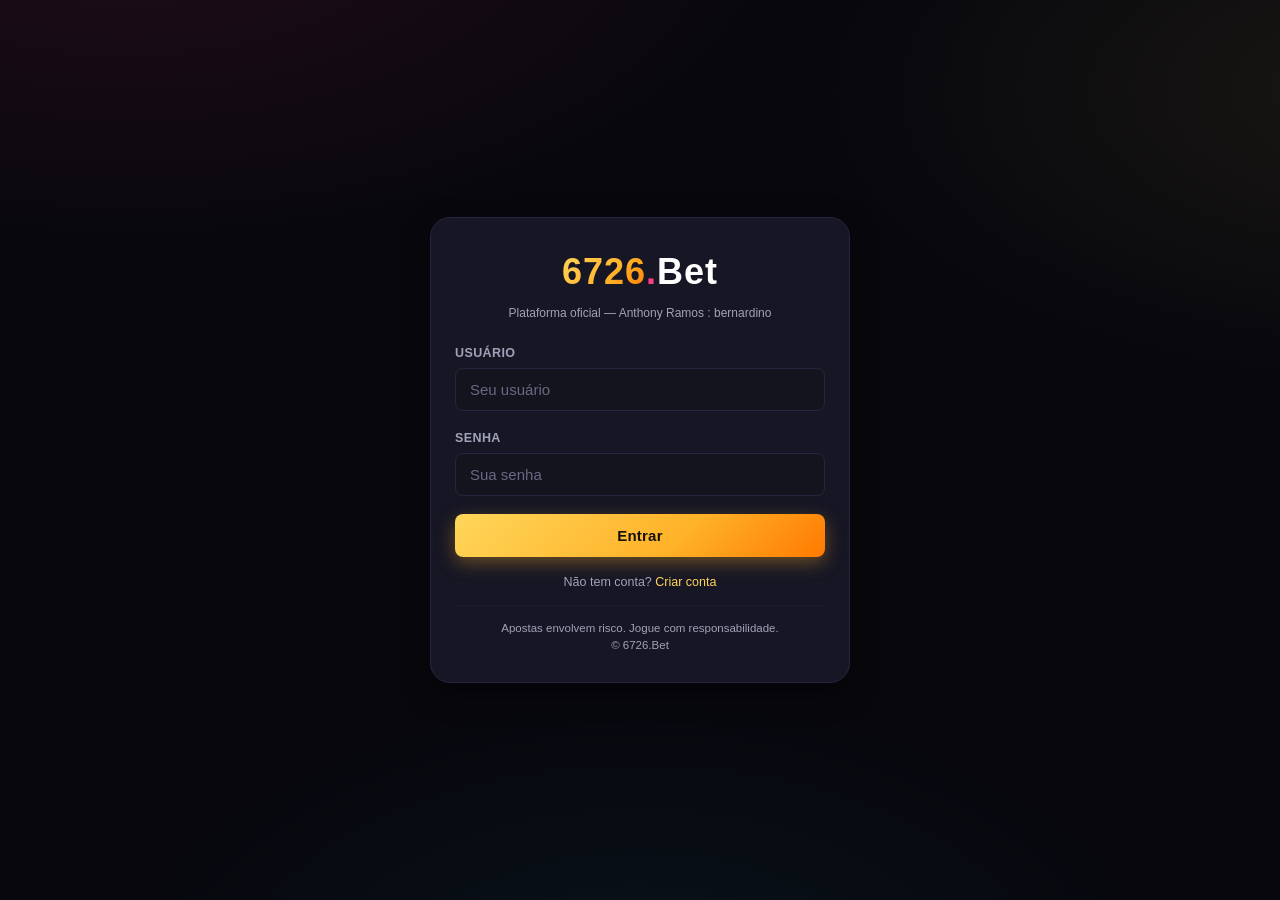
==== pages/admin.html @ ad2c4d1c "feat: initial 6726.Bet betting platform Complete HTML/CSS/JS casino-style betting platform with: - A" ====
<!DOCTYPE html>
<html lang="pt-BR">
<head>
  <meta charset="UTF-8" />
  <meta name="viewport" content="width=device-width, initial-scale=1.0" />
  <title>Painel Admin — 6726.Bet</title>
  <link rel="stylesheet" href="../css/styles.css" />
  <link rel="stylesheet" href="../css/responsive.css" />
  <link rel="stylesheet" href="../css/animations.css" />
</head>
<body class="no-nav">
  <div class="container section admin-wrap">
    <div class="row space mb-12">
      <div>
        <h2 style="margin:0">Painel Administrativo</h2>
        <div class="small muted">6726.Bet • Anthony Ramos : bernardino</div>
      </div>
      <button class="btn small secondary" id="logout">Sair</button>
    </div>

    <div class="tabs mb-16" id="tabs">
      <div class="tab active" data-tab="kpis">📊 Economia</div>
      <div class="tab" data-tab="users">👥 Usuários</div>
      <div class="tab" data-tab="chats">💬 Chats</div>
      <div class="tab" data-tab="txs">💸 Transações</div>
      <div class="tab" data-tab="cfg">⚙️ Config</div>
    </div>

    <section id="tab-kpis">
      <div class="admin-grid-kpi" id="kpis"></div>
      <div class="card mt-16">
        <div class="card-title">Top ganhadores</div>
        <div id="top-winners"></div>
      </div>
    </section>

    <section id="tab-users" class="hidden">
      <div class="card">
        <div class="row space mb-12">
          <input type="search" id="q-user" placeholder="Filtrar usuários..." style="max-width:280px" />
          <button class="btn small primary" id="new-user">+ Novo usuário</button>
        </div>
        <div id="users-table"></div>
      </div>
    </section>

    <section id="tab-chats" class="hidden">
      <div class="grid" style="grid-template-columns: 1fr 2fr; gap:12px" id="chats-layout">
        <div class="card" style="max-height:70vh; overflow:auto">
          <div class="card-title">Conversas</div>
          <div id="chats-list"></div>
        </div>
        <div class="card" id="chat-panel">
          <div class="muted small center">Selecione uma conversa.</div>
        </div>
      </div>
    </section>

    <section id="tab-txs" class="hidden">
      <div class="card">
        <div class="card-title">Últimas transações</div>
        <div id="tx-table"></div>
      </div>
    </section>

    <section id="tab-cfg" class="hidden">
      <div class="card">
        <div class="card-title">Configurações da plataforma</div>
        <div id="cfg-list"></div>
      </div>
      <div class="card mt-12">
        <div class="card-title">Zona de perigo</div>
        <div class="small muted mb-12">Ações irreversíveis.</div>
        <div class="grid grid-2" style="gap:8px">
          <button class="btn danger" id="reset-all">Apagar tudo</button>
          <button class="btn secondary" id="export-all">Exportar JSON</button>
        </div>
      </div>
    </section>
  </div>

  <script src="../js/utils.js"></script>
  <script src="../js/database.js"></script>
  <script src="../js/auth.js"></script>
  <script src="../js/main.js"></script>
  <script src="../js/admin.js"></script>
  <script src="../js/chat.js"></script>
  <script>
    (function () {
      App.boot({ requireAdmin: true, nav: false, showBalance: false, showLogout: false });
      if (!Auth.isAdmin()) return;

      // Tabs
      function showTab(key) {
        ["kpis", "users", "chats", "txs", "cfg"].forEach(function (k) {
          document.getElementById("tab-" + k).classList.toggle("hidden", k !== key);
        });
        document.querySelectorAll("#tabs .tab").forEach(function (t) {
          t.classList.toggle("active", t.getAttribute("data-tab") === key);
        });
        if (key === "kpis") renderKpis();
        if (key === "users") renderUsers();
        if (key === "chats") renderChats();
        if (key === "txs") Admin.renderTransactions(document.getElementById("tx-table"), 200);
        if (key === "cfg") Admin.renderConfig(document.getElementById("cfg-list"));
      }
      document.querySelectorAll("#tabs .tab").forEach(function (t) {
        t.addEventListener("click", function () { showTab(t.getAttribute("data-tab")); });
      });

      function renderKpis() {
        Admin.renderKpis(document.getElementById("kpis"));
        App.renderLeaderboard(document.getElementById("top-winners"), 10);
      }
      function renderUsers() {
        var q = document.getElementById("q-user").value.trim();
        Admin.renderUsers(document.getElementById("users-table"), q);
      }

      var currentCleanup = null;
      function renderChats() {
        var list = document.getElementById("chats-list");
        Chat.renderList(list, null, "admin", function (threadId) {
          if (currentCleanup) currentCleanup();
          var panel = document.getElementById("chat-panel");
          panel.innerHTML = "";
          currentCleanup = Chat.renderThread(panel, threadId, "admin");
        });
      }

      document.getElementById("logout").addEventListener("click", function () {
        Auth.logout(); location.replace("login.html");
      });
      document.getElementById("q-user").addEventListener("input", U.debounce(renderUsers, 150));
      document.getElementById("new-user").addEventListener("click", async function () {
        var un = await U.prompt("Nome de usuário:", { title: "Novo usuário" });
        if (!un) return;
        var pw = await U.prompt("Senha inicial (mín 4):");
        if (!pw) return;
        var r = await Auth.register({ nickname: un, username: un, password: pw, confirm: pw });
        if (!r.ok) U.toast(r.error, "error");
        else { U.toast("Usuário criado.", "success"); Auth.logout(); DB.setSession({ username: DB.getConfig().admin_username, role: "admin" }); renderUsers(); }
      });
      document.getElementById("reset-all").addEventListener("click", async function () {
        var ok = await U.confirm("Apagar TODOS os dados (usuários, transações, chats)? Isto não pode ser desfeito.");
        if (!ok) return;
        DB.resetAll();
        Auth.logout();
        location.replace("login.html");
      });
      document.getElementById("export-all").addEventListener("click", function () {
        var data = DB.exportAll();
        var blob = new Blob([JSON.stringify(data, null, 2)], { type: "application/json" });
        var a = document.createElement("a");
        a.href = URL.createObjectURL(blob);
        a.download = "6726bet-export-" + Date.now() + ".json";
        a.click();
      });

      showTab("kpis");
    })();
  </script>
</body>
</html>
---- css/styles.css ----
/* =========================================================
   6726.Bet — styles.css
   Tema cassino dark com acentos dourado/magenta/cyan
   ========================================================= */

:root {
  --bg-0: #07070d;
  --bg-1: #0d0d17;
  --bg-2: #14141f;
  --bg-3: #1c1c2c;
  --bg-card: #161624;
  --bg-card-2: #1f1f33;
  --border: #262640;
  --border-soft: #1d1d2e;
  --text: #f1f2fa;
  --text-dim: #a0a3b8;
  --text-muted: #676a82;
  --gold: #ffd65a;
  --gold-2: #ffb228;
  --magenta: #ff3d85;
  --magenta-2: #c12169;
  --cyan: #22d3ee;
  --green: #22c55e;
  --green-2: #16a34a;
  --red: #ef4444;
  --red-2: #b91c1c;
  --purple: #9333ea;
  --radius: 14px;
  --radius-sm: 8px;
  --radius-lg: 20px;
  --shadow-glow: 0 0 24px rgba(255, 214, 90, 0.18);
  --shadow-card: 0 10px 30px rgba(0, 0, 0, 0.45);
  --gradient-gold: linear-gradient(135deg, #ffd65a 0%, #ffb228 60%, #ff7a00 100%);
  --gradient-magenta: linear-gradient(135deg, #ff3d85 0%, #c12169 100%);
  --gradient-cyan: linear-gradient(135deg, #22d3ee 0%, #3b82f6 100%);
  --gradient-dark: linear-gradient(180deg, #0d0d17 0%, #07070d 100%);
  --header-h: 64px;
  --nav-h: 68px;
}

* { box-sizing: border-box; margin: 0; padding: 0; }
*::selection { background: var(--gold); color: #111; }

html, body {
  min-height: 100%;
  background: var(--bg-0);
  color: var(--text);
  font-family: -apple-system, BlinkMacSystemFont, "Segoe UI", Roboto, Oxygen, Ubuntu, Cantarell, "Helvetica Neue", sans-serif;
  font-size: 15px;
  line-height: 1.45;
  -webkit-font-smoothing: antialiased;
  overflow-x: hidden;
}

body {
  background:
    radial-gradient(1200px 600px at 10% -10%, rgba(255, 61, 133, 0.10), transparent 60%),
    radial-gradient(1000px 500px at 110% 10%, rgba(255, 214, 90, 0.08), transparent 60%),
    radial-gradient(900px 500px at 50% 110%, rgba(34, 211, 238, 0.06), transparent 60%),
    var(--bg-0);
  padding-top: var(--header-h);
  padding-bottom: var(--nav-h);
  min-height: 100vh;
}

body.no-nav { padding-bottom: 0; }
body.no-header { padding-top: 0; }

a { color: var(--gold); text-decoration: none; }
a:hover { color: var(--gold-2); }
button { font-family: inherit; cursor: pointer; border: none; background: none; color: inherit; }
input, textarea, select {
  font-family: inherit;
  font-size: 15px;
  background: var(--bg-2);
  border: 1px solid var(--border);
  color: var(--text);
  border-radius: var(--radius-sm);
  padding: 12px 14px;
  width: 100%;
  outline: none;
  transition: border-color .15s, box-shadow .15s;
}
input:focus, textarea:focus, select:focus {
  border-color: var(--gold);
  box-shadow: 0 0 0 3px rgba(255, 214, 90, 0.15);
}
input::placeholder { color: var(--text-muted); }

img { max-width: 100%; display: block; }

/* =============== Layout =============== */
.container {
  max-width: 560px;
  margin: 0 auto;
  padding: 0 16px;
}
.section {
  padding: 16px 0;
}
.stack > * + * { margin-top: 12px; }
.row { display: flex; align-items: center; gap: 10px; }
.row.space { justify-content: space-between; }
.row.wrap { flex-wrap: wrap; }
.grid { display: grid; gap: 12px; }
.grid-2 { grid-template-columns: repeat(2, 1fr); }
.grid-3 { grid-template-columns: repeat(3, 1fr); }
.grid-4 { grid-template-columns: repeat(4, 1fr); }
.hidden { display: none !important; }
.center { text-align: center; }
.mt-8 { margin-top: 8px; } .mt-12 { margin-top: 12px; } .mt-16 { margin-top: 16px; } .mt-24 { margin-top: 24px; }
.mb-8 { margin-bottom: 8px; } .mb-12 { margin-bottom: 12px; } .mb-16 { margin-bottom: 16px; } .mb-24 { margin-bottom: 24px; }
.muted { color: var(--text-dim); }
.small { font-size: 12.5px; }
.tiny { font-size: 11.5px; }
.bold { font-weight: 700; }
.gold { color: var(--gold); }
.red { color: var(--red); }
.green { color: var(--green); }
.cyan { color: var(--cyan); }
.magenta { color: var(--magenta); }

/* =============== Header =============== */
.app-header {
  position: fixed;
  top: 0; left: 0; right: 0;
  height: var(--header-h);
  background: linear-gradient(180deg, rgba(13,13,23,0.96), rgba(13,13,23,0.82));
  backdrop-filter: blur(10px);
  -webkit-backdrop-filter: blur(10px);
  border-bottom: 1px solid var(--border-soft);
  z-index: 50;
  display: flex;
  align-items: center;
  padding: 0 12px;
}
.app-header .header-inner {
  width: 100%;
  max-width: 560px;
  margin: 0 auto;
  display: flex;
  align-items: center;
  justify-content: space-between;
  gap: 8px;
}
.brand {
  display: flex; flex-direction: column; line-height: 1;
  cursor: pointer;
}
.brand-name {
  font-weight: 900;
  font-size: 18px;
  letter-spacing: .5px;
  background: var(--gradient-gold);
  -webkit-background-clip: text;
  background-clip: text;
  color: transparent;
}
.brand-sub {
  font-size: 9.5px;
  color: var(--text-muted);
  margin-top: 3px;
  max-width: 200px;
  white-space: nowrap;
  overflow: hidden;
  text-overflow: ellipsis;
}
.header-balance {
  display: flex; align-items: center; gap: 8px;
  background: var(--bg-2);
  border: 1px solid var(--border);
  padding: 6px 10px 6px 12px;
  border-radius: 999px;
  min-width: 0;
}
.header-balance .bal-label { font-size: 10px; color: var(--text-muted); text-transform: uppercase; letter-spacing: .5px; }
.header-balance .bal-value { font-weight: 800; color: var(--gold); font-size: 14px; }
.header-balance .bal-add {
  background: var(--gradient-gold);
  color: #111;
  border-radius: 999px;
  width: 24px; height: 24px;
  display: flex; align-items: center; justify-content: center;
  font-weight: 900;
  box-shadow: 0 2px 8px rgba(255,178,40,0.5);
}

/* =============== Bottom Nav =============== */
.bottom-nav {
  position: fixed;
  bottom: 0; left: 0; right: 0;
  height: var(--nav-h);
  background: linear-gradient(0deg, rgba(13,13,23,0.98), rgba(13,13,23,0.9));
  backdrop-filter: blur(10px);
  border-top: 1px solid var(--border-soft);
  z-index: 50;
  display: flex;
}
.bottom-nav .nav-inner {
  width: 100%; max-width: 560px; margin: 0 auto;
  display: grid; grid-template-columns: repeat(4, 1fr);
}
.nav-item {
  display: flex; flex-direction: column; align-items: center; justify-content: center;
  color: var(--text-muted);
  font-size: 11px;
  gap: 3px;
  transition: color .2s;
}
.nav-item.active { color: var(--gold); }
.nav-item .ico { font-size: 22px; line-height: 1; }
.nav-item:hover { color: var(--text); }

/* =============== Cards =============== */
.card {
  background: var(--bg-card);
  border: 1px solid var(--border-soft);
  border-radius: var(--radius);
  padding: 16px;
  box-shadow: var(--shadow-card);
}
.card.glow { box-shadow: var(--shadow-card), var(--shadow-glow); }
.card-title {
  font-weight: 800; font-size: 16px; margin-bottom: 12px;
  display: flex; align-items: center; justify-content: space-between;
}
.card-title small { font-weight: 500; color: var(--text-dim); font-size: 12px; }

.panel-hero {
  background:
    radial-gradient(300px 200px at 10% 20%, rgba(255,61,133,.22), transparent 60%),
    radial-gradient(360px 220px at 110% 20%, rgba(255,214,90,.22), transparent 60%),
    linear-gradient(135deg, #1b1333, #0d0d17);
  border: 1px solid #2a1f4a;
  border-radius: var(--radius-lg);
  padding: 18px;
  position: relative;
  overflow: hidden;
}
.panel-hero::after {
  content: "";
  position: absolute; inset: 0;
  background: url("data:image/svg+xml,%3Csvg xmlns='http://www.w3.org/2000/svg' width='100' height='100'%3E%3Cg fill='%23ffd65a' fill-opacity='.04'%3E%3Ccircle cx='10' cy='10' r='1'/%3E%3Ccircle cx='50' cy='50' r='1'/%3E%3Ccircle cx='90' cy='30' r='1'/%3E%3Ccircle cx='30' cy='80' r='1'/%3E%3C/g%3E%3C/svg%3E");
  pointer-events: none;
}

/* =============== Buttons =============== */
.btn {
  display: inline-flex; align-items: center; justify-content: center;
  gap: 8px;
  padding: 12px 16px;
  border-radius: var(--radius-sm);
  font-weight: 700;
  font-size: 14.5px;
  letter-spacing: .2px;
  transition: transform .08s, box-shadow .15s, filter .15s;
  user-select: none;
  line-height: 1;
}
.btn:active { transform: translateY(1px) scale(.99); }
.btn.full { width: 100%; }
.btn.large { padding: 14px 20px; font-size: 15px; }
.btn.small { padding: 8px 12px; font-size: 12.5px; }
.btn.primary {
  background: var(--gradient-gold);
  color: #15110a;
  box-shadow: 0 6px 18px rgba(255,178,40,.35);
}
.btn.primary:hover { filter: brightness(1.05); }
.btn.secondary {
  background: var(--bg-3);
  color: var(--text);
  border: 1px solid var(--border);
}
.btn.secondary:hover { background: #242438; }
.btn.magenta {
  background: var(--gradient-magenta);
  color: #fff;
  box-shadow: 0 6px 18px rgba(255,61,133,.3);
}
.btn.cyan {
  background: var(--gradient-cyan);
  color: #051520;
  box-shadow: 0 6px 18px rgba(34,211,238,.3);
}
.btn.danger {
  background: linear-gradient(135deg, var(--red), var(--red-2));
  color: #fff;
}
.btn.ghost {
  background: transparent;
  border: 1px solid var(--border);
  color: var(--text);
}
.btn[disabled] { opacity: .5; cursor: not-allowed; filter: grayscale(.3); }

.tabs {
  display: flex; gap: 6px; background: var(--bg-2);
  padding: 4px; border-radius: var(--radius-sm);
  border: 1px solid var(--border-soft);
}
.tab {
  flex: 1; text-align: center; padding: 10px 8px;
  border-radius: var(--radius-sm);
  font-weight: 600; color: var(--text-dim);
  font-size: 13px; cursor: pointer;
}
.tab.active { background: var(--bg-card-2); color: var(--gold); box-shadow: 0 2px 8px rgba(0,0,0,.25); }

/* =============== Form =============== */
.field { display: flex; flex-direction: column; gap: 6px; }
.field label { font-size: 12.5px; color: var(--text-dim); font-weight: 600; text-transform: uppercase; letter-spacing: .4px; }
.field .help { font-size: 11.5px; color: var(--text-muted); }
.field.error input, .field.error textarea { border-color: var(--red); box-shadow: 0 0 0 3px rgba(239,68,68,.15); }
.field.error .help { color: var(--red); }

.badge {
  display: inline-flex; align-items: center; gap: 4px;
  padding: 2px 8px; font-size: 10.5px;
  border-radius: 999px;
  background: var(--bg-3);
  color: var(--text-dim);
  font-weight: 700; letter-spacing: .4px;
  border: 1px solid var(--border);
  text-transform: uppercase;
}
.badge.gold { background: rgba(255,214,90,.15); color: var(--gold); border-color: rgba(255,214,90,.35); }
.badge.magenta { background: rgba(255,61,133,.15); color: var(--magenta); border-color: rgba(255,61,133,.35); }
.badge.cyan { background: rgba(34,211,238,.15); color: var(--cyan); border-color: rgba(34,211,238,.35); }
.badge.green { background: rgba(34,197,94,.15); color: var(--green); border-color: rgba(34,197,94,.35); }
.badge.red { background: rgba(239,68,68,.15); color: var(--red); border-color: rgba(239,68,68,.35); }

/* =============== Auth pages =============== */
.auth-wrap {
  min-height: 100vh;
  display: flex; flex-direction: column; justify-content: center; align-items: center;
  padding: 24px 16px;
}
.auth-card {
  width: 100%; max-width: 420px;
  background: var(--bg-card);
  border: 1px solid var(--border);
  border-radius: var(--radius-lg);
  padding: 28px 24px;
  box-shadow: var(--shadow-card);
}
.auth-logo {
  text-align: center;
  font-size: 36px; font-weight: 900;
  letter-spacing: 1px;
  margin-bottom: 6px;
}
.auth-logo .a-main {
  background: var(--gradient-gold);
  -webkit-background-clip: text; background-clip: text; color: transparent;
}
.auth-logo .a-dot { color: var(--magenta); }
.auth-logo .a-bet { color: #fff; }
.auth-sub { text-align: center; color: var(--text-dim); font-size: 12px; margin-bottom: 22px; }

/* =============== Splash =============== */
.splash-body { background: var(--bg-0); }
.splash {
  min-height: 100vh;
  display: flex; flex-direction: column; align-items: center; justify-content: center;
  padding: 24px;
}
.splash-logo {
  font-size: 52px; font-weight: 900; letter-spacing: 1px;
}
.splash-logo-main {
  background: var(--gradient-gold);
  -webkit-background-clip: text; background-clip: text; color: transparent;
}
.splash-logo-dot { color: var(--magenta); }
.splash-logo-bet { color: #fff; }
.splash-subtitle {
  margin-top: 8px;
  color: var(--text-dim);
  text-align: center;
  font-size: 12.5px;
  max-width: 320px;
}
.splash-loader {
  margin-top: 28px;
  width: 160px; height: 4px; border-radius: 4px;
  background: var(--bg-2);
  overflow: hidden;
}
.splash-loader-bar {
  width: 30%; height: 100%;
  background: var(--gradient-gold);
  animation: splashSlide 1.2s ease-in-out infinite;
}

/* =============== Dashboard =============== */
.hero-balance {
  display: flex; flex-direction: column; gap: 6px;
  padding: 20px 18px;
  border-radius: var(--radius-lg);
  background:
    radial-gradient(400px 200px at 100% 0%, rgba(255,214,90,.18), transparent 60%),
    linear-gradient(135deg, #1a1230, #0d0d17);
  border: 1px solid #2a1f4a;
  position: relative; overflow: hidden;
}
.hero-balance .hb-label { font-size: 12px; color: var(--text-dim); text-transform: uppercase; letter-spacing: .6px; }
.hero-balance .hb-value { font-size: 34px; font-weight: 900; color: var(--gold); letter-spacing: .5px; }
.hero-balance .hb-actions { display: grid; grid-template-columns: 1fr 1fr; gap: 10px; margin-top: 12px; }

.section-title {
  display: flex; align-items: baseline; justify-content: space-between;
  margin: 8px 2px 10px;
}
.section-title h3 { font-size: 15px; font-weight: 800; letter-spacing: .3px; }
.section-title a { font-size: 12px; color: var(--text-dim); }

.brand-card {
  position: relative;
  aspect-ratio: 1/1;
  border-radius: var(--radius);
  overflow: hidden;
  border: 1px solid var(--border-soft);
  cursor: pointer;
  transition: transform .15s, box-shadow .2s;
}
.brand-card:hover { transform: translateY(-3px); box-shadow: 0 12px 28px rgba(0,0,0,.5); }
.brand-card .brand-bg {
  position: absolute; inset: 0;
  display: flex; align-items: center; justify-content: center;
  font-size: 64px;
  filter: drop-shadow(0 4px 16px rgba(0,0,0,.5));
}
.brand-card .brand-label {
  position: absolute; left: 0; right: 0; bottom: 0;
  padding: 8px 10px 10px;
  background: linear-gradient(0deg, rgba(0,0,0,.85), transparent);
  font-weight: 800;
  display: flex; align-items: center; justify-content: space-between;
}
.brand-card .brand-label small { font-weight: 500; color: var(--text-dim); font-size: 11px; }

.game-card {
  background: var(--bg-card);
  border: 1px solid var(--border-soft);
  border-radius: var(--radius);
  overflow: hidden;
  cursor: pointer;
  transition: transform .12s, box-shadow .2s;
  position: relative;
}
.game-card:hover { transform: translateY(-2px); box-shadow: 0 10px 22px rgba(0,0,0,.45); }
.game-card .gc-art {
  aspect-ratio: 1/1;
  display: flex; align-items: center; justify-content: center;
  font-size: 46px;
  background: linear-gradient(135deg, rgba(255,214,90,.08), rgba(255,61,133,.08));
  border-bottom: 1px solid var(--border-soft);
}
.game-card .gc-name { padding: 8px 10px 10px; }
.game-card .gc-name .n { font-weight: 700; font-size: 12.5px; white-space: nowrap; overflow: hidden; text-overflow: ellipsis; }
.game-card .gc-name .t { font-size: 10.5px; color: var(--text-dim); }
.game-card .gc-ribbon {
  position: absolute; top: 8px; left: 8px;
  padding: 2px 6px; border-radius: 4px;
  font-size: 9px; font-weight: 800;
  background: var(--gradient-magenta);
  color: #fff;
  text-transform: uppercase; letter-spacing: .4px;
}

/* =============== Slot Game UI =============== */
.slot-wrap {
  background:
    radial-gradient(500px 260px at 50% -20%, rgba(255,61,133,.18), transparent 60%),
    linear-gradient(180deg, #151125, #0d0d17);
  border-radius: var(--radius-lg);
  border: 1px solid #322250;
  padding: 14px;
}
.slot-title { text-align: center; margin-bottom: 10px; }
.slot-title h2 { font-size: 18px; font-weight: 900; letter-spacing: .5px; }
.slot-title small { color: var(--text-dim); font-size: 11.5px; }

.slot-machine {
  margin: 10px auto 14px;
  padding: 14px;
  background: linear-gradient(180deg, #2a1e4b, #170e2b);
  border-radius: 16px;
  border: 2px solid #4a2f87;
  box-shadow: inset 0 0 30px rgba(255,61,133,.12);
  position: relative;
  max-width: 420px;
}
.reels {
  display: grid; grid-template-columns: repeat(3, 1fr); gap: 8px;
  background: #0b0815; border-radius: 12px; padding: 8px;
}
.reel {
  background: #100a20;
  border: 1px solid #33215a;
  border-radius: 10px;
  overflow: hidden;
  height: 240px;
  position: relative;
}
.reel-track {
  display: flex; flex-direction: column;
  will-change: transform;
}
.reel-cell {
  flex: 0 0 80px;
  height: 80px;
  display: flex; align-items: center; justify-content: center;
  font-size: 44px;
  border-bottom: 1px dashed rgba(255,255,255,.04);
}
.reel.spinning .reel-track { animation: reelSpin .6s linear infinite; }
.reel-payline {
  position: absolute; left: 0; right: 0;
  top: 50%; transform: translateY(-50%);
  height: 80px;
  background: linear-gradient(90deg, rgba(255,214,90,0.0), rgba(255,214,90,0.14), rgba(255,214,90,0.0));
  pointer-events: none;
}
.slot-hud {
  display: grid; grid-template-columns: 1fr 1fr; gap: 8px;
  margin-top: 10px;
}
.hud-cell {
  background: #0b0815;
  border: 1px solid #2a1e4b;
  border-radius: 8px;
  padding: 8px 10px;
  display: flex; flex-direction: column; align-items: center; gap: 2px;
}
.hud-cell .hc-label { font-size: 10px; color: var(--text-muted); text-transform: uppercase; letter-spacing: .6px; }
.hud-cell .hc-value { font-size: 18px; font-weight: 800; color: var(--gold); }

.bet-controls {
  display: grid; grid-template-columns: auto 1fr auto; gap: 8px;
  align-items: center; margin-top: 12px;
}
.bet-step { width: 44px; height: 44px; border-radius: 12px; background: var(--bg-3); border: 1px solid var(--border); font-size: 22px; font-weight: 900; }
.bet-step:hover { background: #2b2b44; }
.bet-amount {
  text-align: center; background: #0b0815;
  border: 1px solid #2a1e4b; border-radius: 12px; padding: 10px;
  font-weight: 800; color: var(--gold); font-size: 18px;
}
.spin-btn {
  width: 100%;
  margin-top: 12px;
  padding: 16px;
  font-size: 16px; font-weight: 900;
  background: var(--gradient-magenta);
  color: #fff;
  border-radius: 14px;
  letter-spacing: .8px;
  box-shadow: 0 8px 24px rgba(255,61,133,.35);
}
.spin-btn[disabled] { background: #2a2a40; color: var(--text-muted); box-shadow: none; }

.win-banner {
  margin-top: 12px;
  padding: 12px; border-radius: 12px;
  text-align: center;
  background: linear-gradient(135deg, rgba(34,197,94,.15), rgba(34,211,238,.15));
  border: 1px solid rgba(34,197,94,.35);
  font-weight: 800;
  color: var(--green);
}
.win-banner.loss {
  background: linear-gradient(135deg, rgba(239,68,68,.10), rgba(100,100,100,.05));
  border-color: rgba(239,68,68,.25);
  color: var(--red);
}

/* =============== Chat =============== */
.chat-wrap {
  display: flex; flex-direction: column;
  min-height: calc(100vh - var(--header-h) - var(--nav-h));
}
.chat-header {
  padding: 10px 12px;
  background: var(--bg-2);
  border-bottom: 1px solid var(--border-soft);
  display: flex; align-items: center; justify-content: space-between;
}
.chat-body {
  flex: 1;
  padding: 12px;
  display: flex; flex-direction: column; gap: 8px;
  overflow-y: auto;
  min-height: 300px;
  max-height: calc(100vh - var(--header-h) - var(--nav-h) - 180px);
}
.msg {
  max-width: 78%;
  padding: 8px 12px;
  border-radius: 14px;
  font-size: 14px;
  word-break: break-word;
}
.msg.me { align-self: flex-end; background: var(--gradient-gold); color: #201503; border-bottom-right-radius: 4px; }
.msg.them { align-self: flex-start; background: var(--bg-3); color: var(--text); border: 1px solid var(--border); border-bottom-left-radius: 4px; }
.msg .ts { display: block; font-size: 9.5px; opacity: .75; margin-top: 3px; }
.chat-input {
  display: grid; grid-template-columns: 1fr auto; gap: 8px;
  padding: 10px; border-top: 1px solid var(--border-soft);
  background: var(--bg-1);
}
.chat-input input { padding: 12px; }
.chat-input button { padding: 0 18px; border-radius: 10px; }

.chat-list-item {
  display: flex; align-items: center; gap: 10px;
  padding: 12px;
  background: var(--bg-card);
  border: 1px solid var(--border-soft);
  border-radius: var(--radius);
  cursor: pointer;
  margin-bottom: 8px;
}
.chat-list-item:hover { background: #1b1b2c; }
.chat-list-item .ava {
  width: 40px; height: 40px; border-radius: 12px;
  background: var(--gradient-magenta);
  display: flex; align-items: center; justify-content: center;
  font-weight: 900; color: #fff;
}
.chat-list-item .meta { flex: 1; min-width: 0; }
.chat-list-item .meta .t { font-weight: 700; font-size: 14px; }
.chat-list-item .meta .p { font-size: 12px; color: var(--text-dim); white-space: nowrap; overflow: hidden; text-overflow: ellipsis; }
.chat-list-item .unread {
  background: var(--red); color: #fff; font-size: 10px; font-weight: 800;
  border-radius: 999px; padding: 2px 7px;
}

/* =============== Table =============== */
.tx-list { display: flex; flex-direction: column; gap: 8px; }
.tx-item {
  display: flex; align-items: center; gap: 10px;
  padding: 10px 12px;
  background: var(--bg-card);
  border: 1px solid var(--border-soft);
  border-radius: 10px;
}
.tx-item .icon {
  width: 36px; height: 36px; border-radius: 10px;
  display: flex; align-items: center; justify-content: center;
  font-size: 18px;
}
.tx-item.deposit .icon { background: rgba(34,197,94,.15); color: var(--green); }
.tx-item.withdraw .icon { background: rgba(239,68,68,.15); color: var(--red); }
.tx-item.bet .icon { background: rgba(34,211,238,.15); color: var(--cyan); }
.tx-item.win .icon { background: rgba(255,214,90,.15); color: var(--gold); }
.tx-item.bonus .icon { background: rgba(147,51,234,.18); color: var(--purple); }
.tx-item .body { flex: 1; min-width: 0; }
.tx-item .body .t { font-weight: 700; font-size: 14px; }
.tx-item .body .s { font-size: 11.5px; color: var(--text-muted); }
.tx-item .amt { font-weight: 800; font-size: 14px; }
.tx-item.deposit .amt, .tx-item.win .amt, .tx-item.bonus .amt { color: var(--green); }
.tx-item.withdraw .amt, .tx-item.bet .amt { color: var(--red); }

/* =============== VIP =============== */
.vip-hero {
  padding: 20px;
  border-radius: var(--radius-lg);
  background:
    radial-gradient(400px 200px at 100% 0%, rgba(255,61,133,.25), transparent 60%),
    linear-gradient(135deg, #28163b, #0d0d17);
  border: 1px solid #4a2f87;
  position: relative; overflow: hidden;
}
.vip-hero .v-level { font-size: 12px; color: var(--magenta); letter-spacing: .6px; text-transform: uppercase; font-weight: 800; }
.vip-hero .v-name { font-size: 24px; font-weight: 900; margin-top: 4px; }
.vip-hero .v-progress { margin-top: 16px; background: rgba(0,0,0,.4); border-radius: 999px; height: 10px; overflow: hidden; }
.vip-hero .v-bar { height: 100%; background: var(--gradient-magenta); }
.vip-hero .v-stats { display: flex; justify-content: space-between; margin-top: 6px; font-size: 11.5px; color: var(--text-dim); }

.vip-levels { display: grid; grid-template-columns: repeat(2, 1fr); gap: 10px; }
.vip-level {
  padding: 12px;
  background: var(--bg-card);
  border: 1px solid var(--border-soft);
  border-radius: var(--radius);
  text-align: center;
}
.vip-level.current { border-color: var(--magenta); box-shadow: 0 0 16px rgba(255,61,133,.25); }
.vip-level .ll { font-weight: 900; font-size: 18px; }
.vip-level .ln { font-size: 12px; color: var(--text-dim); margin-top: 2px; }
.vip-level .lb { margin-top: 6px; font-size: 11px; color: var(--gold); }

/* =============== Bonus =============== */
.bonus-item {
  padding: 14px; display: flex; gap: 12px; align-items: center;
  background: var(--bg-card);
  border: 1px solid var(--border-soft);
  border-radius: var(--radius);
}
.bonus-item .b-ico {
  width: 54px; height: 54px;
  border-radius: 14px;
  background: var(--gradient-magenta);
  display: flex; align-items: center; justify-content: center;
  font-size: 26px;
  box-shadow: 0 4px 14px rgba(255,61,133,.3);
}
.bonus-item .b-body { flex: 1; }
.bonus-item .b-body .b-t { font-weight: 800; }
.bonus-item .b-body .b-d { font-size: 12px; color: var(--text-dim); margin-top: 2px; }

/* =============== Admin =============== */
.admin-wrap { max-width: 720px; }
.admin-table {
  width: 100%; border-collapse: collapse; font-size: 13px;
  background: var(--bg-card); border-radius: var(--radius); overflow: hidden;
}
.admin-table th, .admin-table td {
  text-align: left; padding: 10px 12px;
  border-bottom: 1px solid var(--border-soft);
}
.admin-table th { background: var(--bg-2); color: var(--text-dim); font-size: 11.5px; text-transform: uppercase; letter-spacing: .4px; }
.admin-table tr:last-child td { border-bottom: none; }
.admin-table .actions { display: flex; gap: 4px; flex-wrap: wrap; }
.admin-grid-kpi { display: grid; grid-template-columns: repeat(2, 1fr); gap: 10px; }
.kpi {
  padding: 14px; background: var(--bg-card);
  border: 1px solid var(--border-soft); border-radius: var(--radius);
}
.kpi .k-l { font-size: 11px; color: var(--text-muted); text-transform: uppercase; }
.kpi .k-v { font-size: 22px; font-weight: 900; margin-top: 4px; }
.kpi.green .k-v { color: var(--green); }
.kpi.red .k-v { color: var(--red); }
.kpi.gold .k-v { color: var(--gold); }
.kpi.cyan .k-v { color: var(--cyan); }

/* =============== Modal =============== */
.modal-backdrop {
  position: fixed; inset: 0;
  background: rgba(0,0,0,.65);
  display: flex; align-items: flex-end; justify-content: center;
  z-index: 200;
  padding: 0;
  animation: fadeIn .18s ease;
}
.modal-backdrop.center { align-items: center; padding: 16px; }
.modal {
  width: 100%; max-width: 560px;
  background: var(--bg-card);
  border: 1px solid var(--border);
  border-top-left-radius: var(--radius-lg);
  border-top-right-radius: var(--radius-lg);
  padding: 18px 18px 24px;
  animation: slideUp .22s cubic-bezier(.2,.8,.2,1);
}
.modal.centered {
  border-radius: var(--radius-lg);
}
.modal-header {
  display: flex; align-items: center; justify-content: space-between;
  margin-bottom: 12px;
}
.modal-header h3 { font-size: 16px; font-weight: 800; }
.modal-close {
  width: 30px; height: 30px; border-radius: 999px;
  background: var(--bg-3); color: var(--text);
  display: flex; align-items: center; justify-content: center; font-size: 16px;
}

/* =============== Toast =============== */
.toast-wrap {
  position: fixed; top: calc(var(--header-h) + 10px); left: 0; right: 0;
  display: flex; flex-direction: column; align-items: center; gap: 8px;
  z-index: 300; pointer-events: none;
}
.toast {
  pointer-events: auto;
  background: var(--bg-card);
  border: 1px solid var(--border);
  padding: 10px 14px; border-radius: 999px;
  font-size: 13px; font-weight: 600;
  box-shadow: var(--shadow-card);
  max-width: 90vw;
  animation: toastIn .25s ease;
}
.toast.success { border-color: rgba(34,197,94,.4); color: var(--green); }
.toast.error { border-color: rgba(239,68,68,.4); color: var(--red); }
.toast.info { border-color: rgba(34,211,238,.4); color: var(--cyan); }
.toast.warn { border-color: rgba(255,214,90,.4); color: var(--gold); }

/* =============== Notifications dropdown =============== */
.notif-dot {
  position: absolute; top: 4px; right: 4px;
  width: 8px; height: 8px; border-radius: 999px;
  background: var(--red);
  box-shadow: 0 0 0 2px var(--bg-card);
}

/* =============== Coin shower overlay =============== */
.coin-shower {
  position: fixed; inset: 0; pointer-events: none; z-index: 150; overflow: hidden;
}
.coin {
  position: absolute; top: -40px;
  font-size: 28px;
  animation: coinFall 1.8s linear forwards;
}

/* =============== Game list grid =============== */
.game-grid { display: grid; grid-template-columns: repeat(3, 1fr); gap: 10px; }
.brand-strip {
  display: flex; gap: 8px; overflow-x: auto; padding-bottom: 4px;
  -webkit-overflow-scrolling: touch;
  scrollbar-width: none;
}
.brand-strip::-webkit-scrollbar { display: none; }
.brand-chip {
  flex: 0 0 auto;
  padding: 8px 14px; border-radius: 999px;
  background: var(--bg-2); border: 1px solid var(--border);
  font-weight: 700; font-size: 13px;
  cursor: pointer;
}
.brand-chip.active { background: var(--gradient-gold); color: #111; border-color: transparent; }

/* =============== Leaderboard =============== */
.lb-item {
  display: flex; align-items: center; gap: 10px;
  padding: 10px 12px;
  background: var(--bg-card);
  border: 1px solid var(--border-soft);
  border-radius: var(--radius);
  margin-bottom: 6px;
}
.lb-item .rk {
  width: 28px; text-align: center; font-weight: 900;
  color: var(--text-dim);
}
.lb-item.top-1 .rk { color: var(--gold); }
.lb-item.top-2 .rk { color: #c0c0c0; }
.lb-item.top-3 .rk { color: #cd7f32; }
.lb-item .u { flex: 1; font-weight: 700; }
.lb-item .v { color: var(--gold); font-weight: 800; }

/* =============== Scrollbar =============== */
::-webkit-scrollbar { width: 8px; height: 8px; }
::-webkit-scrollbar-track { background: transparent; }
::-webkit-scrollbar-thumb { background: var(--border); border-radius: 999px; }
::-webkit-scrollbar-thumb:hover { background: #3a3a5a; }

/* =============== Utility =============== */
.divider { height: 1px; background: var(--border-soft); margin: 14px 0; }
.avatar {
  width: 56px; height: 56px; border-radius: 18px;
  background: var(--gradient-magenta);
  display: flex; align-items: center; justify-content: center;
  font-size: 22px; font-weight: 900; color: #fff;
  box-shadow: 0 4px 14px rgba(255,61,133,.35);
}
.pill {
  display: inline-flex; padding: 3px 9px;
  border-radius: 999px; font-size: 11px; font-weight: 700;
  background: var(--bg-3); color: var(--text-dim);
}

.back-btn {
  width: 36px; height: 36px; border-radius: 10px;
  background: var(--bg-2); border: 1px solid var(--border);
  display: flex; align-items: center; justify-content: center;
  font-size: 18px;
}
---- css/responsive.css ----
/* Mobile-first — ajustes para tablets e desktop */

@media (min-width: 480px) {
  :root { --header-h: 68px; }
  html, body { font-size: 15.5px; }
  .game-grid { grid-template-columns: repeat(3, 1fr); }
  .grid-4 { grid-template-columns: repeat(4, 1fr); }
}

@media (min-width: 720px) {
  .container, .app-header .header-inner, .bottom-nav .nav-inner { max-width: 680px; }
  .game-grid { grid-template-columns: repeat(4, 1fr); }
  .grid-4 { grid-template-columns: repeat(4, 1fr); }
  .hero-balance .hb-value { font-size: 40px; }
  .reels { gap: 10px; padding: 10px; }
  .reel { height: 270px; }
  .reel-cell { flex-basis: 90px; height: 90px; font-size: 50px; }
  .reel-payline { height: 90px; }
}

@media (min-width: 1024px) {
  .container, .app-header .header-inner, .bottom-nav .nav-inner { max-width: 880px; }
  .game-grid { grid-template-columns: repeat(5, 1fr); }
  .admin-wrap { max-width: 960px; }
  .admin-grid-kpi { grid-template-columns: repeat(4, 1fr); }
  .vip-levels { grid-template-columns: repeat(4, 1fr); }
  body { padding-bottom: calc(var(--nav-h) + 20px); }
}

@media (min-width: 1280px) {
  .container, .app-header .header-inner, .bottom-nav .nav-inner { max-width: 1040px; }
  .game-grid { grid-template-columns: repeat(6, 1fr); }
}

@media (max-width: 360px) {
  .reel { height: 210px; }
  .reel-cell { flex-basis: 70px; height: 70px; font-size: 36px; }
  .reel-payline { height: 70px; }
  .hero-balance .hb-value { font-size: 28px; }
  .game-grid { grid-template-columns: repeat(2, 1fr); gap: 8px; }
  .brand-sub { display: none; }
}

@media (orientation: landscape) and (max-height: 520px) {
  body { padding-top: 56px; padding-bottom: 56px; }
  :root { --header-h: 56px; --nav-h: 56px; }
  .reel { height: 180px; }
  .reel-cell { flex-basis: 60px; height: 60px; font-size: 30px; }
  .reel-payline { height: 60px; }
}

/* Admin grid chats-layout: stack on mobile */
#chats-layout { grid-template-columns: 1fr !important; }
@media (min-width: 820px) {
  #chats-layout { grid-template-columns: 1fr 2fr !important; }
}

@media (prefers-reduced-motion: reduce) {
  *, *::before, *::after {
    animation-duration: .001s !important;
    transition-duration: .001s !important;
  }
}
---- css/animations.css ----
/* Animações e efeitos */

@keyframes fadeIn { from { opacity: 0; } to { opacity: 1; } }
@keyframes fadeOut { from { opacity: 1; } to { opacity: 0; } }
@keyframes slideUp {
  from { transform: translateY(30px); opacity: 0; }
  to { transform: translateY(0); opacity: 1; }
}
@keyframes slideDown {
  from { transform: translateY(-20px); opacity: 0; }
  to { transform: translateY(0); opacity: 1; }
}
@keyframes toastIn {
  from { transform: translateY(-10px); opacity: 0; }
  to { transform: translateY(0); opacity: 1; }
}
@keyframes splashSlide {
  0% { transform: translateX(-100%); }
  60% { transform: translateX(320%); }
  100% { transform: translateX(400%); }
}
@keyframes reelSpin {
  0% { transform: translateY(0); }
  100% { transform: translateY(-80px); }
}
@keyframes winPulse {
  0%, 100% { transform: scale(1); box-shadow: 0 0 0 rgba(255,214,90,.5); }
  50% { transform: scale(1.08); box-shadow: 0 0 30px rgba(255,214,90,.7); }
}
@keyframes coinFall {
  0% { transform: translateY(-40px) rotate(0deg); opacity: 1; }
  100% { transform: translateY(100vh) rotate(720deg); opacity: 0; }
}
@keyframes shake {
  0%,100% { transform: translateX(0); }
  25% { transform: translateX(-6px); }
  75% { transform: translateX(6px); }
}
@keyframes glow {
  0%, 100% { box-shadow: 0 0 10px rgba(255,214,90,.3); }
  50% { box-shadow: 0 0 25px rgba(255,214,90,.6); }
}
@keyframes rainbow {
  0% { filter: hue-rotate(0deg); }
  100% { filter: hue-rotate(360deg); }
}
@keyframes spin360 { to { transform: rotate(360deg); } }
@keyframes ribbon {
  0%,100% { transform: translateY(0); }
  50% { transform: translateY(-2px); }
}

.anim-fade { animation: fadeIn .25s ease both; }
.anim-slide { animation: slideUp .28s cubic-bezier(.2,.8,.2,1) both; }
.anim-shake { animation: shake .35s both; }
.anim-win { animation: winPulse 1s ease infinite; }
.anim-glow { animation: glow 2s ease infinite; }

.spinner {
  width: 24px; height: 24px; border-radius: 999px;
  border: 3px solid rgba(255,255,255,.15);
  border-top-color: var(--gold);
  animation: spin360 .8s linear infinite;
}
.loader-center {
  display: flex; align-items: center; justify-content: center;
  padding: 40px 0;
}

.gc-ribbon { animation: ribbon 1.6s ease infinite; }

/* Reel spin states with slight variation */
.reel.spinning-1 .reel-track { animation: reelSpin .55s linear infinite; }
.reel.spinning-2 .reel-track { animation: reelSpin .65s linear infinite; }
.reel.spinning-3 .reel-track { animation: reelSpin .75s linear infinite; }

/* Highlight winning cells */
.reel-cell.win {
  animation: winPulse 1.1s ease infinite;
  background: radial-gradient(circle, rgba(255,214,90,.35), transparent 70%);
  border-radius: 10px;
}

/* Attention shake for inputs */
.field.error input, .field.error textarea { animation: shake .35s both; }

/* Bonus ribbon colors */
.badge.gold { animation: glow 3s ease infinite; }
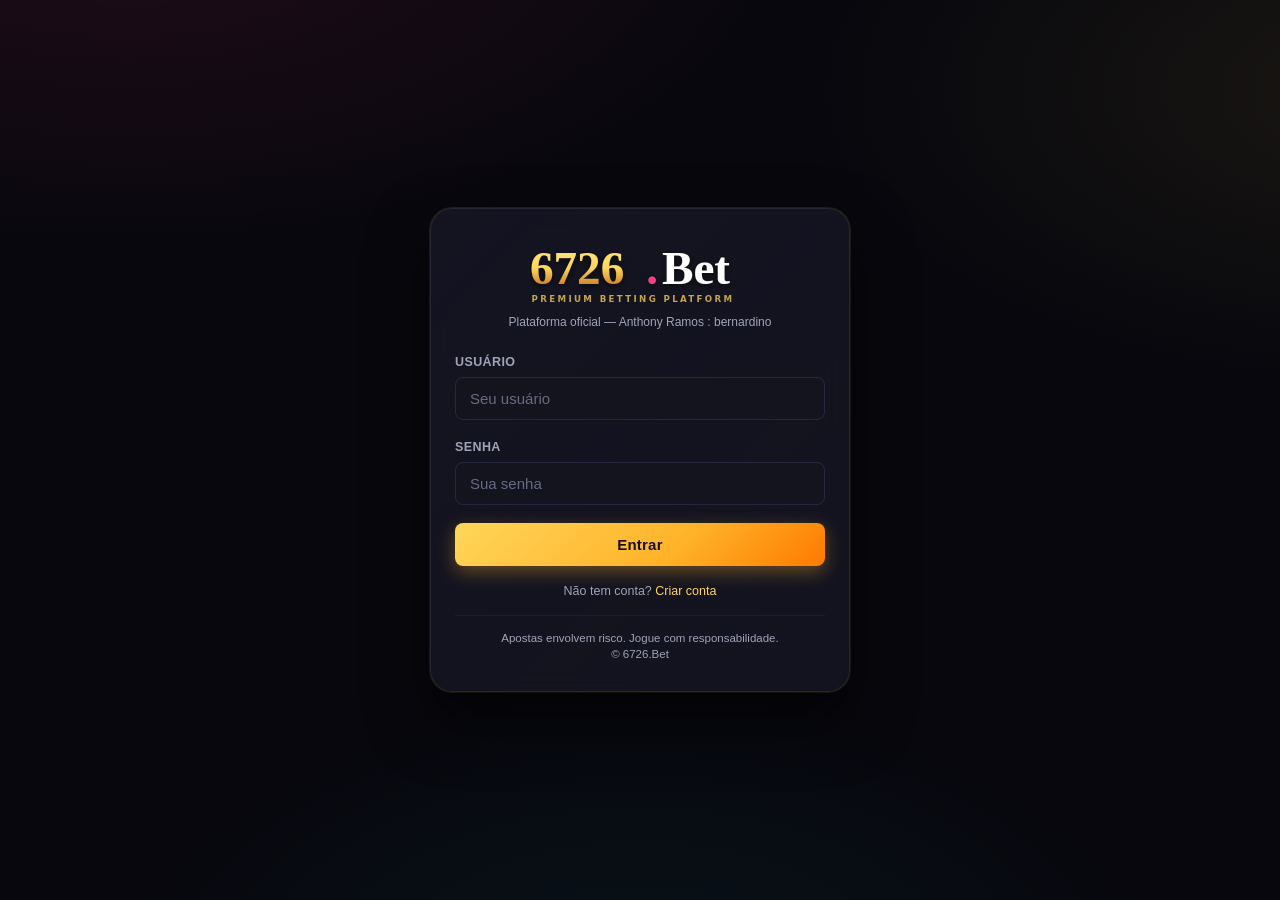
==== commit d3ec7d3d: "feat(v2): upgrade visual premium — SVG assets, glassmorphism, carousel, real thumbnails - Generate 2" ====
--- a/pages/admin.html
+++ b/pages/admin.html
@@ -19,15 +19,19 @@
     </div>
 
     <div class="tabs mb-16" id="tabs">
-      <div class="tab active" data-tab="kpis">📊 Economia</div>
-      <div class="tab" data-tab="users">👥 Usuários</div>
-      <div class="tab" data-tab="chats">💬 Chats</div>
-      <div class="tab" data-tab="txs">💸 Transações</div>
-      <div class="tab" data-tab="cfg">⚙️ Config</div>
+      <div class="tab active" data-tab="kpis"><img class="icon-img sm" src="../assets/images/icons/trophy.svg" alt=""/> Economia</div>
+      <div class="tab" data-tab="users"><img class="icon-img sm" src="../assets/images/icons/user.svg" alt=""/> Usuários</div>
+      <div class="tab" data-tab="chats"><img class="icon-img sm" src="../assets/images/icons/chat.svg" alt=""/> Chats</div>
+      <div class="tab" data-tab="txs"><img class="icon-img sm" src="../assets/images/icons/wallet.svg" alt=""/> Transações</div>
+      <div class="tab" data-tab="cfg"><img class="icon-img sm" src="../assets/images/icons/settings.svg" alt=""/> Config</div>
     </div>
 
     <section id="tab-kpis">
       <div class="admin-grid-kpi" id="kpis"></div>
+      <div class="card glass mt-16">
+        <div class="card-title">Fluxo da economia (últimas transações)</div>
+        <svg id="econ-chart" viewBox="0 0 600 180" style="width:100%; height:180px"></svg>
+      </div>
       <div class="card mt-16">
         <div class="card-title">Top ganhadores</div>
         <div id="top-winners"></div>
@@ -81,6 +85,7 @@
 
   <script src="../js/utils.js"></script>
   <script src="../js/database.js"></script>
+  <script src="../js/assets.js"></script>
   <script src="../js/auth.js"></script>
   <script src="../js/main.js"></script>
   <script src="../js/admin.js"></script>
@@ -111,6 +116,46 @@
       function renderKpis() {
         Admin.renderKpis(document.getElementById("kpis"));
         App.renderLeaderboard(document.getElementById("top-winners"), 10);
+        renderEconChart();
+      }
+
+      function renderEconChart() {
+        var svg = document.getElementById("econ-chart");
+        if (!svg) return;
+        var all = (DB.getTransactions ? DB.getTransactions() : []) || [];
+        // Order from oldest to newest for cumulative balance
+        var txs = all.slice().reverse().slice(-40);
+        var w = 600, h = 180, pad = 20;
+        if (!txs.length) { svg.innerHTML = '<text x="300" y="90" text-anchor="middle" fill="#676a82">Sem dados suficientes.</text>'; return; }
+        var balance = 0;
+        var pts = txs.map(function (t) {
+          var delta = (t.type === "deposit" || t.type === "win" || t.type === "bonus") ? t.amount : -t.amount;
+          balance += delta;
+          return balance;
+        });
+        var maxv = Math.max.apply(null, pts.map(Math.abs)) || 1;
+        var stepX = (w - 2 * pad) / Math.max(1, pts.length - 1);
+        var poly = pts.map(function (v, i) {
+          var x = pad + i * stepX;
+          var y = h / 2 - (v / maxv) * (h / 2 - pad);
+          return x.toFixed(1) + "," + y.toFixed(1);
+        }).join(" ");
+        var area = "M " + pad + "," + (h / 2) + " L " + poly.replace(/ /g, " L ") + " L " + (w - pad) + "," + (h / 2) + " Z";
+        svg.innerHTML =
+          '<defs>' +
+          '  <linearGradient id="ec-fill" x1="0" y1="0" x2="0" y2="1">' +
+          '    <stop offset="0%" stop-color="#ffd65a" stop-opacity="0.55"/>' +
+          '    <stop offset="100%" stop-color="#ffd65a" stop-opacity="0"/>' +
+          '  </linearGradient>' +
+          '</defs>' +
+          '<line x1="' + pad + '" y1="' + (h / 2) + '" x2="' + (w - pad) + '" y2="' + (h / 2) + '" stroke="#262640" stroke-dasharray="4 4"/>' +
+          '<path d="' + area + '" fill="url(#ec-fill)"/>' +
+          '<polyline points="' + poly + '" fill="none" stroke="#ffd65a" stroke-width="2.5" stroke-linejoin="round"/>' +
+          pts.map(function (v, i) {
+            var x = pad + i * stepX;
+            var y = h / 2 - (v / maxv) * (h / 2 - pad);
+            return '<circle cx="' + x.toFixed(1) + '" cy="' + y.toFixed(1) + '" r="2.5" fill="#ff3d85"/>';
+          }).join("");
       }
       function renderUsers() {
         var q = document.getElementById("q-user").value.trim();
--- a/css/styles.css
+++ b/css/styles.css
@@ -871,3 +871,360 @@
   display: flex; align-items: center; justify-content: center;
   font-size: 18px;
 }
+
+/* ============================================================
+   V2 — Premium visual upgrades
+   Glassmorphism, real-image cards, carousel, premium buttons
+   ============================================================ */
+
+/* Glass effect for cards */
+.glass {
+  background: linear-gradient(135deg, rgba(22,22,36,0.65), rgba(28,28,44,0.35));
+  backdrop-filter: blur(14px) saturate(140%);
+  -webkit-backdrop-filter: blur(14px) saturate(140%);
+  border: 1px solid rgba(255,255,255,0.08);
+  box-shadow: 0 8px 32px rgba(0,0,0,0.45), inset 0 1px 0 rgba(255,255,255,0.06);
+}
+.card.glass { backdrop-filter: blur(14px) saturate(140%); }
+
+/* Neon glow wrapper */
+.glow-gold { box-shadow: 0 0 28px rgba(255,214,90,0.35), inset 0 0 18px rgba(255,214,90,0.08); }
+.glow-magenta { box-shadow: 0 0 28px rgba(255,61,133,0.35), inset 0 0 18px rgba(255,61,133,0.08); }
+.glow-cyan { box-shadow: 0 0 28px rgba(34,211,238,0.3), inset 0 0 18px rgba(34,211,238,0.06); }
+
+/* Icon image util */
+.icon-img { width: 22px; height: 22px; display: inline-block; vertical-align: middle; }
+.icon-img.sm { width: 16px; height: 16px; }
+.icon-img.lg { width: 30px; height: 30px; }
+.icon-img.xl { width: 40px; height: 40px; }
+
+/* Hero carousel (dashboard) */
+.hero-carousel {
+  position: relative;
+  border-radius: 22px;
+  overflow: hidden;
+  aspect-ratio: 1200 / 420;
+  background: #0a0a12;
+  box-shadow: 0 22px 60px rgba(0,0,0,0.55), 0 0 0 1px rgba(255,255,255,0.05) inset;
+  margin-bottom: 18px;
+}
+.hero-carousel .hc-track { display: flex; width: 100%; height: 100%; transition: transform .6s cubic-bezier(.6,.2,.2,1); }
+.hero-carousel .hc-slide { flex: 0 0 100%; position: relative; }
+.hero-carousel .hc-slide img { width: 100%; height: 100%; display: block; object-fit: cover; }
+.hero-carousel .hc-dots {
+  position: absolute; left: 50%; bottom: 10px; transform: translateX(-50%);
+  display: flex; gap: 6px; z-index: 3;
+}
+.hero-carousel .hc-dot {
+  width: 7px; height: 7px; border-radius: 50%; background: rgba(255,255,255,0.3);
+  transition: width .25s ease, background .25s ease;
+  border: 0;
+}
+.hero-carousel .hc-dot.active { width: 22px; border-radius: 4px; background: var(--gold); }
+.hero-carousel .hc-nav {
+  position: absolute; top: 50%; transform: translateY(-50%);
+  width: 36px; height: 36px; border-radius: 50%;
+  background: rgba(0,0,0,0.55); color: #fff; font-size: 18px;
+  display: flex; align-items: center; justify-content: center;
+  cursor: pointer; border: 1px solid rgba(255,255,255,0.15);
+  z-index: 3; backdrop-filter: blur(8px);
+}
+.hero-carousel .hc-prev { left: 10px; }
+.hero-carousel .hc-next { right: 10px; }
+.hero-carousel .hc-nav:hover { background: rgba(0,0,0,0.75); }
+
+/* Premium brand card (uses real SVG banner bg) */
+.brand-card {
+  position: relative;
+  aspect-ratio: 1 / 1;
+  border-radius: 16px;
+  overflow: hidden;
+  border: 1px solid rgba(255,255,255,0.07);
+  background: var(--bg-2);
+  transition: transform .25s ease, box-shadow .25s ease;
+  display: block;
+  isolation: isolate;
+}
+.brand-card:hover { transform: translateY(-4px); box-shadow: 0 20px 40px rgba(0,0,0,0.55); }
+.brand-card .brand-img {
+  position: absolute; inset: 0;
+  background-size: cover; background-position: center;
+  z-index: 0;
+}
+.brand-card::after {
+  content: ''; position: absolute; inset: 0;
+  background: linear-gradient(180deg, rgba(10,10,18,0) 40%, rgba(10,10,18,0.82) 100%);
+  z-index: 1;
+}
+.brand-card .brand-label {
+  position: absolute; left: 12px; right: 12px; bottom: 10px; z-index: 2;
+  display: flex; align-items: center; justify-content: space-between;
+  gap: 8px;
+  color: #fff; font-weight: 800; font-size: 15px;
+  text-shadow: 0 2px 6px rgba(0,0,0,0.6);
+}
+.brand-card .brand-label small { color: var(--gold); font-size: 11px; font-weight: 700; }
+
+/* Premium game card using real thumbnail */
+.game-card {
+  position: relative;
+  border-radius: 14px;
+  overflow: hidden;
+  background: var(--bg-2);
+  border: 1px solid rgba(255,255,255,0.06);
+  transition: transform .22s ease, box-shadow .22s ease;
+  aspect-ratio: 1 / 1.22;
+  display: flex; flex-direction: column;
+}
+.game-card:hover { transform: translateY(-4px); box-shadow: 0 18px 34px rgba(0,0,0,0.55); }
+.game-card .gc-thumb {
+  flex: 1; min-height: 0;
+  background-size: cover; background-position: center;
+  position: relative;
+}
+.game-card .gc-thumb::after {
+  content: ''; position: absolute; inset: 0;
+  background: linear-gradient(180deg, transparent 55%, rgba(0,0,0,0.5) 100%);
+}
+.game-card .gc-ribbon {
+  position: absolute; top: 8px; left: 8px; z-index: 3;
+  padding: 3px 9px; border-radius: 999px;
+  background: var(--gradient-magenta); color: #fff;
+  font-weight: 800; font-size: 10px; letter-spacing: 1px;
+  box-shadow: 0 2px 8px rgba(255,61,133,0.55);
+}
+.game-card .gc-rtp {
+  position: absolute; top: 8px; right: 8px; z-index: 3;
+  padding: 3px 8px; border-radius: 8px;
+  background: rgba(0,0,0,0.6); color: var(--gold);
+  font-weight: 800; font-size: 10px;
+  border: 1px solid rgba(255,214,90,0.3);
+}
+.game-card .gc-name {
+  padding: 8px 10px;
+  background: linear-gradient(180deg, rgba(13,13,23,0.0), rgba(13,13,23,0.9));
+  border-top: 1px solid rgba(255,255,255,0.05);
+  min-height: 46px;
+}
+.game-card .gc-name .n { font-weight: 800; font-size: 13px; color: #fff; line-height: 1.15; margin-bottom: 2px;
+  display: -webkit-box; -webkit-line-clamp: 1; -webkit-box-orient: vertical; overflow: hidden; }
+.game-card .gc-name .t { font-size: 11px; color: var(--text-dim); }
+
+/* Premium play button */
+.spin-btn {
+  position: relative;
+  background: var(--gradient-magenta);
+  box-shadow: 0 8px 24px rgba(255,61,133,0.45), inset 0 1px 0 rgba(255,255,255,0.22);
+}
+.spin-btn::before {
+  content: ''; position: absolute; inset: 0; border-radius: inherit;
+  background: linear-gradient(180deg, rgba(255,255,255,0.25), transparent 40%);
+  pointer-events: none;
+}
+
+/* Wallet card premium */
+.wallet-card {
+  position: relative;
+  overflow: hidden;
+  border-radius: 20px;
+  padding: 22px 22px;
+  background: linear-gradient(135deg, #1a0b0b 0%, #3b0b22 60%, #0d0a1f 100%);
+  border: 1px solid rgba(255,214,90,0.25);
+  box-shadow: 0 20px 50px rgba(0,0,0,0.55), inset 0 1px 0 rgba(255,255,255,0.08);
+}
+.wallet-card::before {
+  content: ''; position: absolute; top: -60px; right: -60px;
+  width: 220px; height: 220px; border-radius: 50%;
+  background: radial-gradient(circle at center, rgba(255,214,90,0.35), transparent 65%);
+  pointer-events: none;
+}
+.wallet-card::after {
+  content: ''; position: absolute; bottom: -80px; left: -50px;
+  width: 260px; height: 260px; border-radius: 50%;
+  background: radial-gradient(circle at center, rgba(255,61,133,0.22), transparent 65%);
+  pointer-events: none;
+}
+.wallet-card .wc-label { color: var(--text-dim); font-size: 12px; letter-spacing: 2px; text-transform: uppercase; }
+.wallet-card .wc-value { font-size: 38px; font-weight: 900; color: #fff;
+  background: var(--gradient-gold); -webkit-background-clip: text; background-clip: text; -webkit-text-fill-color: transparent;
+  text-shadow: 0 0 18px rgba(255,214,90,0.25);
+  letter-spacing: -0.5px;
+}
+.wallet-card .wc-actions { display: grid; grid-template-columns: 1fr 1fr; gap: 10px; margin-top: 14px; position: relative; z-index: 1; }
+.wallet-card .wc-vip {
+  display: inline-flex; align-items: center; gap: 6px;
+  background: rgba(255,214,90,0.15); color: var(--gold);
+  padding: 4px 10px; border-radius: 999px;
+  font-weight: 700; font-size: 12px;
+  border: 1px solid rgba(255,214,90,0.3);
+}
+.wallet-card .wc-vip img { width: 18px; height: 18px; }
+
+/* Big icon button (for deposit/withdraw) */
+.btn.icon-btn {
+  display: inline-flex; align-items: center; justify-content: center; gap: 8px;
+  font-weight: 800; padding: 13px 14px;
+  border-radius: 12px;
+}
+.btn.icon-btn img { width: 20px; height: 20px; }
+
+/* Bottom nav — upgraded with image icons */
+.bottom-nav .nav-item img { width: 24px; height: 24px; opacity: 0.7; transition: opacity .2s, transform .2s; }
+.bottom-nav .nav-item.active img { opacity: 1; transform: scale(1.08); filter: drop-shadow(0 0 8px rgba(255,214,90,0.5)); }
+
+/* Header logo image */
+.app-header .brand-logo-img { height: 34px; display: block; }
+
+/* Avatar image */
+.avatar-img {
+  width: 56px; height: 56px; border-radius: 50%;
+  background: var(--bg-2);
+  border: 2px solid rgba(255,214,90,0.4);
+  box-shadow: 0 4px 16px rgba(0,0,0,0.45), 0 0 0 3px rgba(255,214,90,0.08);
+  object-fit: cover;
+}
+.avatar-img.sm { width: 38px; height: 38px; border-width: 1.5px; }
+.avatar-img.lg { width: 84px; height: 84px; border-width: 3px; }
+
+/* VIP badge display */
+.vip-badge-img { width: 68px; height: 68px; display: block; filter: drop-shadow(0 4px 10px rgba(0,0,0,0.55)); }
+
+/* Section header with accent */
+.section-title h3 {
+  font-size: 16px; font-weight: 800; letter-spacing: 0.3px;
+  display: inline-flex; align-items: center; gap: 8px;
+}
+.section-title h3::before {
+  content: ''; width: 4px; height: 16px; border-radius: 2px;
+  background: var(--gradient-gold); display: inline-block;
+}
+
+/* Chat bubble upgrade */
+.chat-body { padding: 14px 12px; }
+.msg { display: flex; align-items: flex-end; gap: 8px; margin-bottom: 10px; }
+.msg.me { flex-direction: row-reverse; }
+.msg .avatar-img { width: 30px; height: 30px; border-width: 1px; flex: 0 0 auto; }
+.msg .bubble {
+  max-width: 78%;
+  padding: 9px 12px;
+  border-radius: 16px;
+  background: var(--bg-2);
+  border: 1px solid var(--border);
+  font-size: 14px;
+  line-height: 1.4;
+  position: relative;
+}
+.msg.me .bubble {
+  background: var(--gradient-gold);
+  color: #1a1000;
+  border-color: transparent;
+  border-bottom-right-radius: 4px;
+  box-shadow: 0 4px 14px rgba(255,214,90,0.25);
+}
+.msg.them .bubble { border-bottom-left-radius: 4px; }
+.msg .ts { font-size: 10px; color: var(--text-muted); margin-top: 4px; display: block; }
+
+/* VIP progress premium */
+.vip-hero {
+  background:
+    radial-gradient(400px 200px at 80% 30%, rgba(255,214,90,0.22), transparent 60%),
+    linear-gradient(135deg, #1a0f2e 0%, #0a0a12 100%);
+  border: 1px solid rgba(255,214,90,0.2);
+  box-shadow: 0 20px 44px rgba(0,0,0,0.5), inset 0 1px 0 rgba(255,255,255,0.05);
+  border-radius: 20px;
+  padding: 20px;
+  display: flex; flex-direction: column; gap: 10px;
+}
+.vip-hero .v-head { display: flex; align-items: center; gap: 14px; }
+.vip-hero .v-head img { width: 72px; height: 72px; }
+.v-bar { background: var(--gradient-gold); box-shadow: 0 0 12px rgba(255,214,90,0.5); }
+
+/* KPI cards upgraded */
+.kpi {
+  position: relative; overflow: hidden;
+  background: linear-gradient(135deg, rgba(22,22,36,0.9), rgba(28,28,44,0.6));
+  border: 1px solid rgba(255,255,255,0.06);
+  padding: 14px 16px;
+  border-radius: 14px;
+  box-shadow: 0 10px 24px rgba(0,0,0,0.35);
+}
+.kpi::before {
+  content: ''; position: absolute; top: -20px; right: -20px;
+  width: 80px; height: 80px; border-radius: 50%;
+  opacity: 0.45;
+  background: radial-gradient(circle at center, currentColor, transparent 60%);
+}
+.kpi.gold { color: var(--gold); }
+.kpi.green { color: var(--green); }
+.kpi.red { color: var(--red); }
+.kpi.cyan { color: var(--cyan); }
+.kpi .k-l { font-size: 11px; color: var(--text-dim); text-transform: uppercase; letter-spacing: 1px; margin-bottom: 6px; }
+.kpi .k-v { font-size: 22px; font-weight: 900; color: #fff; }
+
+/* Skeleton loader for slow networks */
+.skeleton { background: linear-gradient(90deg, rgba(255,255,255,0.03), rgba(255,255,255,0.08), rgba(255,255,255,0.03)); background-size: 300% 100%; animation: shimmer 1.3s infinite; border-radius: 10px; }
+@keyframes shimmer { 0% { background-position: 100% 0; } 100% { background-position: -100% 0; } }
+
+/* Premium loading screen */
+.app-splash {
+  position: fixed; inset: 0; z-index: 9999;
+  background: radial-gradient(600px 600px at 50% 50%, #1a0a2e, #05050a 70%);
+  display: flex; flex-direction: column; align-items: center; justify-content: center; gap: 18px;
+}
+.app-splash img { width: 90px; animation: coinspin 1.4s linear infinite; }
+.app-splash .splash-logo { width: 220px; margin-bottom: 6px; filter: drop-shadow(0 6px 18px rgba(255,214,90,0.45)); }
+.app-splash .splash-sub { color: var(--text-dim); font-size: 13px; letter-spacing: 2px; }
+@keyframes coinspin { 0% { transform: rotateY(0deg); } 100% { transform: rotateY(360deg); } }
+
+/* Slot-wrap glassy */
+.slot-wrap {
+  background:
+    radial-gradient(350px 180px at 50% 20%, rgba(255,214,90,0.15), transparent 65%),
+    var(--bg-1);
+  border-radius: 20px;
+  border: 1px solid rgba(255,214,90,0.2);
+  box-shadow: 0 22px 60px rgba(0,0,0,0.6);
+  padding: 16px 14px;
+}
+.reel {
+  background: linear-gradient(180deg, #13081a, #1a0e2a);
+  border: 1px solid rgba(255,214,90,0.18);
+  box-shadow: inset 0 0 40px rgba(0,0,0,0.7), 0 4px 12px rgba(0,0,0,0.4);
+}
+
+/* Auth card premium */
+.auth-card {
+  background: linear-gradient(135deg, rgba(22,22,36,0.9), rgba(28,28,44,0.6));
+  border: 1px solid rgba(255,255,255,0.08);
+  backdrop-filter: blur(14px);
+  box-shadow: 0 28px 60px rgba(0,0,0,0.55), 0 0 0 1px rgba(255,214,90,0.12);
+  border-radius: 22px;
+}
+.auth-logo-img { width: 220px; display: block; margin: 0 auto 6px; }
+
+/* Responsive carousel tweaks */
+@media (max-width: 560px) {
+  .hero-carousel { aspect-ratio: 4 / 3; border-radius: 16px; }
+  .hero-carousel .hc-nav { display: none; }
+  .wallet-card .wc-value { font-size: 30px; }
+}
+
+/* Ribbon variants */
+.gc-ribbon.hot { background: var(--gradient-magenta); }
+.gc-ribbon.new { background: var(--gradient-cyan); color: #001827; }
+.gc-ribbon.top { background: var(--gradient-gold); color: #1a1000; }
+
+/* Brand strip (chips) upgrade */
+.brand-strip { display: flex; gap: 8px; overflow-x: auto; padding: 4px 2px; scrollbar-width: none; }
+.brand-strip::-webkit-scrollbar { display: none; }
+.brand-chip {
+  flex: 0 0 auto; padding: 8px 14px;
+  border-radius: 999px;
+  background: rgba(255,255,255,0.04);
+  color: var(--text-dim); font-weight: 700; font-size: 13px;
+  border: 1px solid rgba(255,255,255,0.06);
+  white-space: nowrap;
+  transition: all .2s;
+}
+.brand-chip:hover { color: #fff; background: rgba(255,255,255,0.08); }
+.brand-chip.active { background: var(--gradient-gold); color: #1a1000; border-color: transparent; box-shadow: 0 4px 14px rgba(255,214,90,0.35); }
